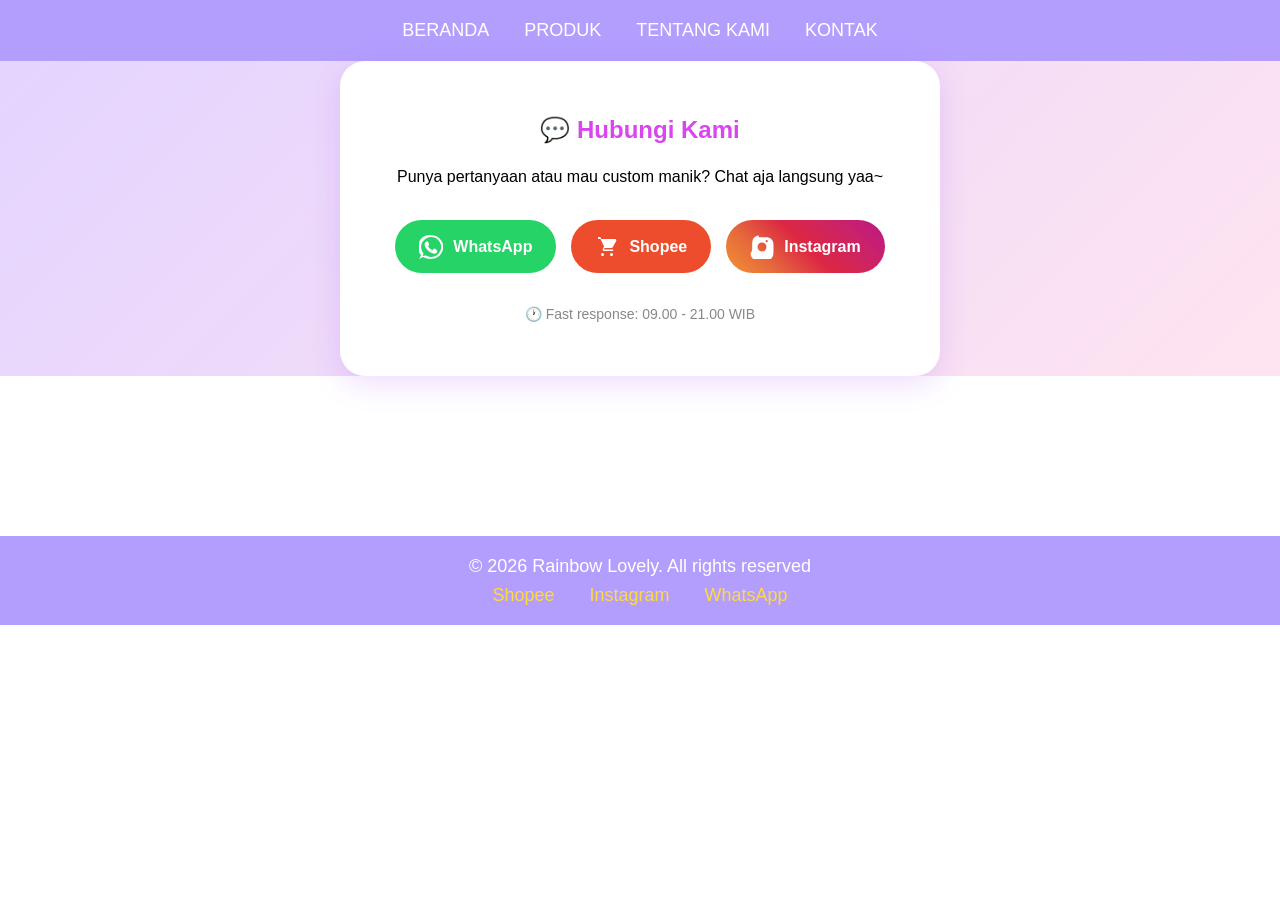
==== kontak.html @ 26fc8f1a "Add files via upload" ====
<!DOCTYPE html>
<html lang="id">
<head>
    <meta charset="UTF-8">
    <meta name="viewport" content="width=device-width, initial-scale=1.0">
    <title>RainbowLovelyStore</title> 
<link rel="icon" href="picture/logo.jpeg">

    <style>
  * { box-sizing: border-box; margin: 0; padding: 0; }
        body { font-family: Arial, sans-serif; line-height: 1.6; }

        /* Navigasi */
        header { background: #B39EFE; color: #fff; padding: 1rem 0; text-align: center; font-size: 18px }
        nav a { color: #fff; margin: 0 15px; text-decoration: none; }
	nav a:hover { color:  #FE6D8C; text-decoration: none; }
        
     .kontak {
  background: linear-gradient(135deg, #e4d4ff 0%, #ffe4f0 100%); /* ungu ke pink */
}

.kontak-box {
  max-width: 600px;
  margin: 0 auto;
  padding: 50px 30px;
  background: white;
  border-radius: 25px;
  box-shadow: 0 8px 30px rgba(168, 85, 247, 0.2);
  text-align: center;
}

.kontak h2 {
  color: #d946ef;
  margin-bottom: 15px;
}

.kontak-grid {
  display: flex;
  gap: 15px;
  justify-content: center;
  flex-wrap: wrap;
  margin: 30px 0;
}

.btn-kontak {
  display: inline-flex;
  align-items: center;
  gap: 10px;
  padding: 14px 24px;
  color: white;
  font-weight: bold;
  text-decoration: none;
  border-radius: 50px;
  transition: 0.3s;
}

.btn-kontak:hover {
  transform: translateY(-3px);
  box-shadow: 0 6px 15px rgba(0,0,0,0.2);
}

.wa { background: #25D366; }
.shopee { background: #ee4d2d; }
.ig { background: linear-gradient(45deg, #f09433, #e6683c, #dc2743, #cc2366, #bc1888); }

.jam-operasional {
  color: #888;
  font-size: 14px;
  margin-top: 20px;
}

        /* Footer */
        footer { background: #B39EFE; color: #fff; text-align: center; padding: 1rem 0; font-size: 18px; margin-top: 10rem; }
	footer a { color: #ffd93d; text-decoration: none; margin: 0 15px; transition: 0.3s; font-size: 18px }
	footer a:hover { color: BLACK; text-decoration: underline; }
    </style>
</head>

<body>

    <header>
        <nav>
            <a href="project.html">BERANDA</a>
            <a href="produk.html">PRODUK</a>
            <a href="tentangkami.html">TENTANG KAMI</a>
            <a href="kontak.html">KONTAK</a>
        </nav>
    </header>

    <section id="kontak" class="section kontak">
  <div class="kontak-box">
    <h2>💬 Hubungi Kami</h2>
    <p>Punya pertanyaan atau mau custom manik? Chat aja langsung yaa~</p>
    
    <div class="kontak-grid">
      <a href="https://wa.me/628xxxxxxxxxx" target="_blank" class="btn-kontak wa">
        <svg width="24" height="24" fill="white" viewBox="0 0 24 24">
          <path d="M20.52 3.48A11.8 11.8 0 0 0 12 .2 11.9 11.9 0 0 0 2.1 20.1L.2 24l3.9-1.9A11.9 11.9 0 0 0 12 23.8a11.8 11.8 0 0 0 8.52-20.32zM12 22a9.9 9.9 0 0 1-5.1-1.4l-.4-.2-2.7.7.7-2.6-.3-.4A10 10 0 1 1 12 22zm5.4-7.5c-.3-.1-1.7-.8-2-.9s-.5-.2-.7.2-.8 1-1 1.2-.3.2-.6 0-1.2-.4-2.3-1.4a9 9 0 0 1-1.6-2c-.2-.3 0-.4.1-.6s.3-.4.5-.6c.2-.2.2-.3.3-.5s0-.4 0-.6-.7-1.8-1-2.4-.6-.5-.8-.5h-.7c-.2 0-.6.1-.9.5s-1.1 1.1-1.1 2.7 1.1 3.1 1.3 3.3 2.2 3.5 5.4 4.9c.7.3 1.3.5 1.8.7.7.2 1.4.2 1.9.1.6-.1 1.7-.7 2-1.4s.3-1.3.2-1.4-.3-.2-.6-.3z"/>
        </svg>
        WhatsApp
      </a>
      
      <a href="https://shopee.co.id/rainbowlovelystore" target="_blank" class="btn-kontak shopee">
        <svg width="24" height="24" fill="white" viewBox="0 0 24 24">
          <path d="M7.5 21a1.5 1.5 0 1 0 0-3 1.5 1.5 0 0 0 0 3zm9 0a1.5 1.5 0 1 0 0-3 1.5 1.5 0 0 0 0 3zM3 4h2.5l3.6 7.6-1.4 2.5c-.2.4-.2.8 0 1.2.2.4.6.7 1 .7h9.5v-1.5H8.8l.8-1.5h6.7c.6 0 1.1-.3 1.4-.8l3.5-6.3c.2-.4.2-.8 0-1.2-.2-.4-.6-.7-1-.7H6.2l-.9-2H3V4z"/>
        </svg>
        Shopee
      </a>
      
      <a href="https://instagram.com/rainbowlovely" target="_blank" class="btn-kontak ig">
        <svg width="24" height="24" fill="white" viewBox="0 0 24 24">`
          <path d="M12 2.2c3.2 0 3.6 0 4.9.1 1.2.1 2 .3 2.7.6.7.3 1.3.7 1.9 1.3.6.6 1 1.2 1.3 1.9.3.7.5 1.5.6 2.7.1 1.3.1 1.7.1 4.9s0 3.6-.1 4.9c-.1 1.2-.3 2-.6 2.7-.3.7-.7 1.3-1.3 1.9-.6.6-1.2 1-1.9 1.3-.7.3-1.5.5-2.7.6-1.3.1-1.7.1-4.9.1s-3.6 0-4.9-.1c-1.2-.1-2-.3-2.7-.6a5.3 5.3 0 0 1-1.9-1.3 5.3 5.3 0 0 1-1.3-1.9c-.3-.7-.5-1.5-.6-2.7C2.2 15.6 2.2 15.2 2.2 12s0-3.6.1-4.9c.1-1.2.3-2 .6-2.7.3-.7.7-1.3 1.3-1.9.6-.6 1.2-1 1.9-1.3.7-.3 1.5-.5 2.7-.6C8.4 2.2 8.8 2.2 12 2.2zm0 5.3a4.5 4.5 0 1 0 0 9 4.5 4.5 0 0 0 0-9zm5.8-1.3a1.1 1.1 0 1 0-2.2 0 1.1 1.1 0 0 0 2.2 0z"/>
        </svg>
        Instagram
      </a>
    </div>
    
    <p class="jam-operasional">🕐 Fast response: 09.00 - 21.00 WIB</p>
  </div>
</section>

    <footer>
        <p>&copy; 2026 Rainbow Lovely. All rights reserved</p>
<div class="medsos">
	<a href="link-shopee"> Shopee </a>
	<a href="link-ig"> Instagram </a>
	<a href="link-wa"> WhatsApp </a>
</div>
    </footer>

</body>
</html>
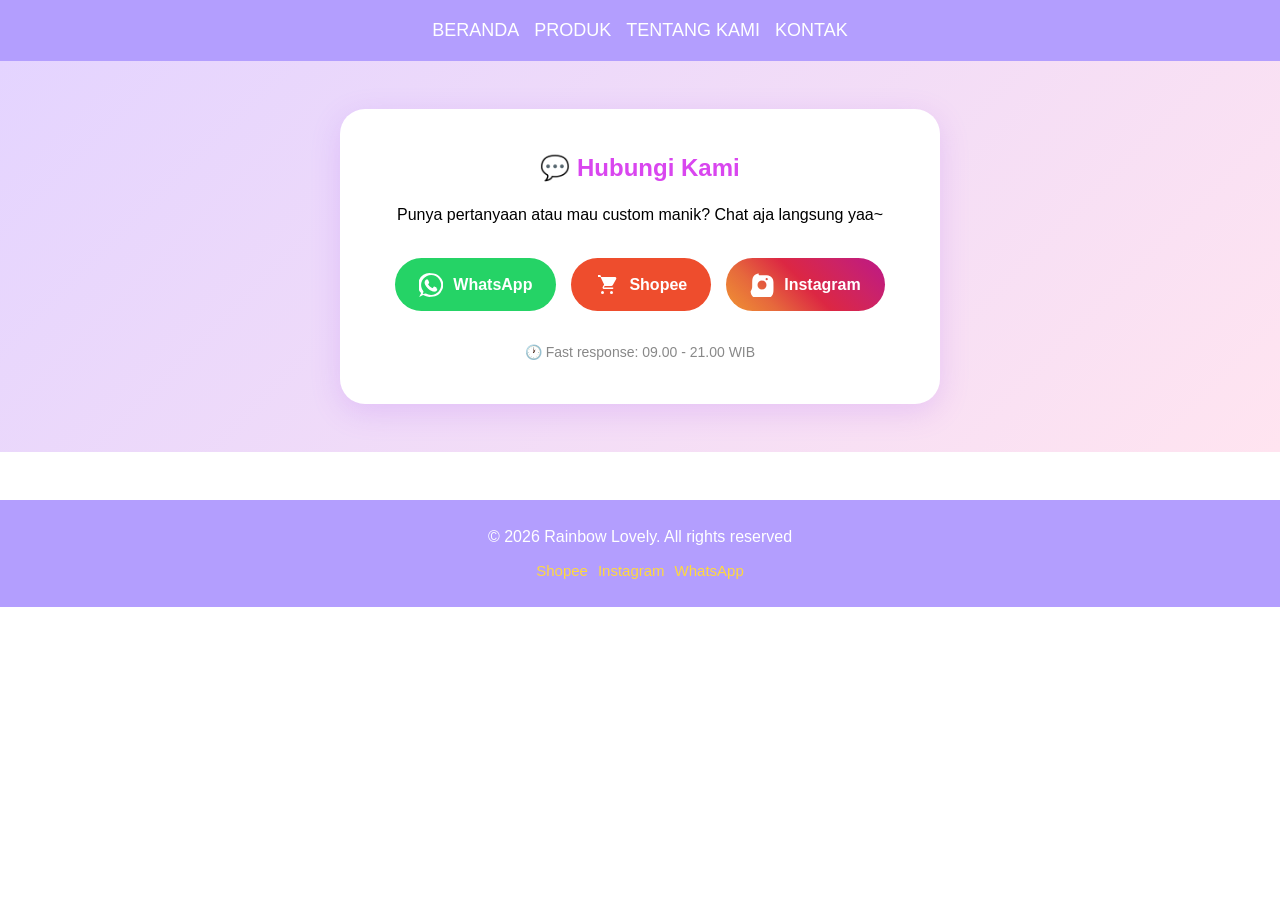
==== commit efbca178: "Add files via upload" ====
--- a/kontak.html
+++ b/kontak.html
@@ -5,82 +5,15 @@
     <meta name="viewport" content="width=device-width, initial-scale=1.0">
     <title>RainbowLovelyStore</title> 
 <link rel="icon" href="picture/logo.jpeg">
-
-    <style>
-  * { box-sizing: border-box; margin: 0; padding: 0; }
-        body { font-family: Arial, sans-serif; line-height: 1.6; }
-
-        /* Navigasi */
-        header { background: #B39EFE; color: #fff; padding: 1rem 0; text-align: center; font-size: 18px }
-        nav a { color: #fff; margin: 0 15px; text-decoration: none; }
-	nav a:hover { color:  #FE6D8C; text-decoration: none; }
-        
-     .kontak {
-  background: linear-gradient(135deg, #e4d4ff 0%, #ffe4f0 100%); /* ungu ke pink */
-}
-
-.kontak-box {
-  max-width: 600px;
-  margin: 0 auto;
-  padding: 50px 30px;
-  background: white;
-  border-radius: 25px;
-  box-shadow: 0 8px 30px rgba(168, 85, 247, 0.2);
-  text-align: center;
-}
-
-.kontak h2 {
-  color: #d946ef;
-  margin-bottom: 15px;
-}
-
-.kontak-grid {
-  display: flex;
-  gap: 15px;
-  justify-content: center;
-  flex-wrap: wrap;
-  margin: 30px 0;
-}
-
-.btn-kontak {
-  display: inline-flex;
-  align-items: center;
-  gap: 10px;
-  padding: 14px 24px;
-  color: white;
-  font-weight: bold;
-  text-decoration: none;
-  border-radius: 50px;
-  transition: 0.3s;
-}
-
-.btn-kontak:hover {
-  transform: translateY(-3px);
-  box-shadow: 0 6px 15px rgba(0,0,0,0.2);
-}
-
-.wa { background: #25D366; }
-.shopee { background: #ee4d2d; }
-.ig { background: linear-gradient(45deg, #f09433, #e6683c, #dc2743, #cc2366, #bc1888); }
-
-.jam-operasional {
-  color: #888;
-  font-size: 14px;
-  margin-top: 20px;
-}
-
-        /* Footer */
-        footer { background: #B39EFE; color: #fff; text-align: center; padding: 1rem 0; font-size: 18px; margin-top: 10rem; }
-	footer a { color: #ffd93d; text-decoration: none; margin: 0 15px; transition: 0.3s; font-size: 18px }
-	footer a:hover { color: BLACK; text-decoration: underline; }
-    </style>
+<link rel="stylesheet" href="style.css">
+    
 </head>
 
 <body>
 
     <header>
         <nav>
-            <a href="project.html">BERANDA</a>
+            <a href="index.html">BERANDA</a>
             <a href="produk.html">PRODUK</a>
             <a href="tentangkami.html">TENTANG KAMI</a>
             <a href="kontak.html">KONTAK</a>
--- a/style.css
+++ b/style.css
@@ -0,0 +1,340 @@
+/* =========================================================
+   RESET & BASE
+   ========================================================= */
+* { box-sizing: border-box; margin: 0; padding: 0; }
+
+body {
+  font-family: Arial, sans-serif;
+  line-height: 1.6;
+}
+
+img { max-width: 100%; display: block; }
+
+/* =========================================================
+   HEADER / NAVIGASI
+   ========================================================= */
+header {
+  background: #B39EFE;
+  color: #fff;
+  padding: 1rem 0.5rem;
+  text-align: center;
+  font-size: 18px;
+}
+
+nav {
+  display: flex;
+  justify-content: center;
+  flex-wrap: wrap;
+  gap: 8px 15px;
+}
+
+nav a {
+  color: #fff;
+  text-decoration: none;
+}
+
+nav a:hover { color: #FE6D8C; }
+
+/* =========================================================
+   TYPING EFFECT (hero)
+   ========================================================= */
+#typing {
+  color: #d946ef;
+  font-weight: bold;
+}
+
+.cursor {
+  display: inline-block;
+  animation: blink 0.7s infinite;
+  color: #d946ef;
+}
+
+@keyframes blink {
+  0%, 100% { opacity: 1; }
+  50% { opacity: 0; }
+}
+
+/* =========================================================
+   BANNER UTAMA (hero)
+   ========================================================= */
+.h1 {
+  background: #f4f4f4;
+  padding: 3rem 1.25rem;
+  text-align: center;
+}
+
+.h1 h1 {
+  font-size: 1.6rem;
+  line-height: 1.4;
+}
+
+.h1 p {
+  margin-top: 0.5rem;
+  font-size: 0.95rem;
+  color: #555;
+}
+
+.btn {
+  display: inline-block;
+  background: #FE6D8C;
+  color: #fff;
+  padding: 10px 20px;
+  text-decoration: none;
+  margin-top: 1rem;
+  border-radius: 5px;
+  transition: 0.3s;
+}
+.btn:hover {
+  transform: translateY(-3px);
+  box-shadow: 0 6px 16px rgba(238, 77, 45, 0.6);
+}
+
+.btn-shopee {
+  display: inline-block;
+  padding: 12px 20px;
+  background: #fe6d8c;
+  color: white;
+  font-weight: bold;
+  font-size: 15px;
+  text-decoration: none;
+  border-radius: 50px;
+  box-shadow: 0 4px 12px rgba(238, 77, 45, 0.4);
+  transition: 0.3s;
+}
+.btn-shopee:hover {
+  transform: translateY(-3px);
+  box-shadow: 0 6px 16px rgba(238, 77, 45, 0.6);
+}
+
+/* =========================================================
+   PRODUK
+   ========================================================= */
+.products {
+  padding: 2rem 1rem;
+}
+
+.products h2 {
+  color: #d946ef;
+  text-align: center;
+  margin-bottom: 2rem;
+}
+
+/* Di layar kecil/menengah, kolom menyesuaikan otomatis */
+.grid {
+  display: grid;
+  grid-template-columns: repeat(auto-fit, minmax(150px, 1fr));
+  gap: 20px;
+  max-width: 1100px;
+  margin: 0 auto 2rem;
+}
+
+/* Grid preview (index.html) - kolom mengikuti jumlah kartu, selalu di tengah */
+@media (min-width: 900px) {
+  .grid:not(.grid-full) {
+    grid-template-columns: repeat(auto-fit, minmax(220px, 220px));
+    justify-content: center;
+  }
+}
+
+/* Di layar desktop, grid produk lengkap (produk.html) dikunci 5 kolom */
+@media (min-width: 900px) {
+  .grid-full {
+    grid-template-columns: repeat(5, 1fr);
+  }
+}
+
+.card {
+  border: 1px solid #ddd;
+  padding: 1rem;
+  text-align: center;
+  background: #fff;
+  border-radius: 8px;
+}
+
+.card img {
+  width: 100%;
+  height: 200px;
+  object-fit: contain;
+  background: #f7f7f7;
+  margin-bottom: 1rem;
+  border-radius: 4px;
+}
+
+.price {
+  font-weight: bold;
+  color: #e91e63;
+  margin: 0.5rem 0;
+}
+
+/* =========================================================
+   TENTANG KAMI
+   ========================================================= */
+.tentang {
+  background: linear-gradient(135deg, #ffe4f0 0%, #e4d4ff 100%);
+  padding: 3rem 1rem;
+}
+
+.tentang-box {
+  max-width: 700px;
+  margin: 0 auto;
+  padding: 40px 24px;
+  background: white;
+  border-radius: 25px;
+  box-shadow: 0 8px 30px rgba(255, 107, 157, 0.2);
+}
+
+.tentang h2 {
+  color: #d946ef;
+  margin-bottom: 20px;
+}
+
+.tentang p {
+  color: #555;
+  line-height: 1.8;
+  font-size: 16px;
+}
+
+.keunggulan {
+  display: flex;
+  justify-content: space-around;
+  margin: 40px 0;
+  gap: 20px;
+  flex-wrap: wrap;
+}
+
+.keunggulan div {
+  background: #fff0f7;
+  padding: 20px;
+  border-radius: 15px;
+  flex: 1;
+  min-width: 150px;
+}
+
+.foto-proses {
+  width: 100%;
+  max-width: 400px;
+  border-radius: 20px;
+  margin-top: 20px;
+  box-shadow: 0 5px 15px rgba(0,0,0,0.1);
+}
+
+/* =========================================================
+   KONTAK
+   ========================================================= */
+.kontak {
+  background: linear-gradient(135deg, #e4d4ff 0%, #ffe4f0 100%);
+  padding: 3rem 1rem;
+}
+
+.kontak-box {
+  max-width: 600px;
+  margin: 0 auto;
+  padding: 40px 24px;
+  background: white;
+  border-radius: 25px;
+  box-shadow: 0 8px 30px rgba(168, 85, 247, 0.2);
+  text-align: center;
+}
+
+.kontak h2 {
+  color: #d946ef;
+  margin-bottom: 15px;
+}
+
+.kontak-grid {
+  display: flex;
+  gap: 15px;
+  justify-content: center;
+  flex-wrap: wrap;
+  margin: 30px 0;
+}
+
+.btn-kontak {
+  display: inline-flex;
+  align-items: center;
+  gap: 10px;
+  padding: 14px 24px;
+  color: white;
+  font-weight: bold;
+  text-decoration: none;
+  border-radius: 50px;
+  transition: 0.3s;
+}
+.btn-kontak:hover {
+  transform: translateY(-3px);
+  box-shadow: 0 6px 15px rgba(0,0,0,0.2);
+}
+
+.wa { background: #25D366; }
+.shopee { background: #ee4d2d; }
+.ig { background: linear-gradient(45deg, #f09433, #e6683c, #dc2743, #cc2366, #bc1888); }
+
+.jam-operasional {
+  color: #888;
+  font-size: 14px;
+  margin-top: 20px;
+}
+
+/* =========================================================
+   FOOTER
+   ========================================================= */
+footer {
+  background: #B39EFE;
+  color: #fff;
+  text-align: center;
+  padding: 1.5rem 1rem;
+  font-size: 16px;
+  margin-top: 3rem;
+}
+
+footer .medsos {
+  margin-top: 10px;
+  display: flex;
+  justify-content: center;
+  flex-wrap: wrap;
+  gap: 10px;
+}
+
+footer a {
+  color: #ffd93d;
+  text-decoration: none;
+  transition: 0.3s;
+  font-size: 15px;
+}
+footer a:hover {
+  color: #000;
+  text-decoration: underline;
+}
+
+/* =========================================================
+   RESPONSIVE — TABLET & KE BAWAH
+   ========================================================= */
+@media (max-width: 768px) {
+  header { font-size: 15px; padding: 0.8rem 0.5rem; }
+  nav a { font-size: 14px; }
+
+  .h1 { padding: 2.5rem 1rem; }
+  .h1 h1 { font-size: 1.4rem; }
+
+  .kontak-grid { flex-direction: column; align-items: center; }
+  .btn-kontak { width: 100%; max-width: 280px; justify-content: center; }
+
+  .keunggulan { flex-direction: column; }
+}
+
+/* =========================================================
+   RESPONSIVE — HP KECIL
+   ========================================================= */
+@media (max-width: 400px) {
+  nav { gap: 6px 10px; }
+  nav a { font-size: 12.5px; }
+
+  .h1 h1 { font-size: 1.2rem; }
+  .h1 p { font-size: 0.85rem; }
+
+  .grid { grid-template-columns: repeat(auto-fit, minmax(130px, 1fr)); gap: 12px; }
+  .card { padding: 0.75rem; }
+  .card img { height: 150px; background: #f7f7f7; }
+
+  .tentang-box, .kontak-box { padding: 30px 16px; }
+}
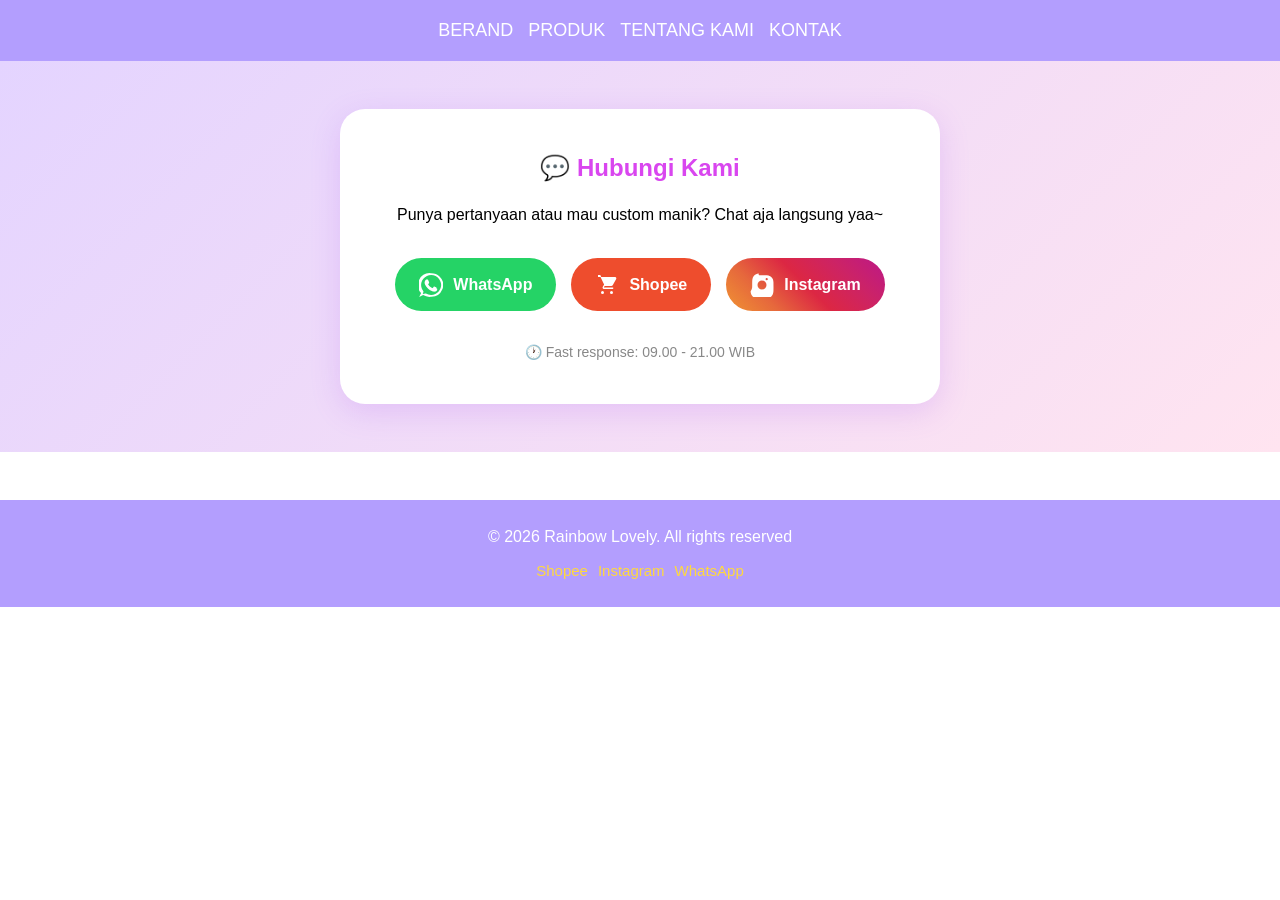
==== commit ff624da3: "Update kontak.html" ====
--- a/kontak.html
+++ b/kontak.html
@@ -13,7 +13,7 @@
 
     <header>
         <nav>
-            <a href="index.html">BERANDA</a>
+            <a href="index.html">BERAND</a>
             <a href="produk.html">PRODUK</a>
             <a href="tentangkami.html">TENTANG KAMI</a>
             <a href="kontak.html">KONTAK</a>
@@ -26,7 +26,7 @@
     <p>Punya pertanyaan atau mau custom manik? Chat aja langsung yaa~</p>
     
     <div class="kontak-grid">
-      <a href="https://wa.me/628xxxxxxxxxx" target="_blank" class="btn-kontak wa">
+      <a href="https://wa.me/0882001962797" target="_blank" class="btn-kontak wa">
         <svg width="24" height="24" fill="white" viewBox="0 0 24 24">
           <path d="M20.52 3.48A11.8 11.8 0 0 0 12 .2 11.9 11.9 0 0 0 2.1 20.1L.2 24l3.9-1.9A11.9 11.9 0 0 0 12 23.8a11.8 11.8 0 0 0 8.52-20.32zM12 22a9.9 9.9 0 0 1-5.1-1.4l-.4-.2-2.7.7.7-2.6-.3-.4A10 10 0 1 1 12 22zm5.4-7.5c-.3-.1-1.7-.8-2-.9s-.5-.2-.7.2-.8 1-1 1.2-.3.2-.6 0-1.2-.4-2.3-1.4a9 9 0 0 1-1.6-2c-.2-.3 0-.4.1-.6s.3-.4.5-.6c.2-.2.2-.3.3-.5s0-.4 0-.6-.7-1.8-1-2.4-.6-.5-.8-.5h-.7c-.2 0-.6.1-.9.5s-1.1 1.1-1.1 2.7 1.1 3.1 1.3 3.3 2.2 3.5 5.4 4.9c.7.3 1.3.5 1.8.7.7.2 1.4.2 1.9.1.6-.1 1.7-.7 2-1.4s.3-1.3.2-1.4-.3-.2-.6-.3z"/>
         </svg>
@@ -40,7 +40,7 @@
         Shopee
       </a>
       
-      <a href="https://instagram.com/rainbowlovely" target="_blank" class="btn-kontak ig">
+      <a href="https://www.instagram.com/rainbowlovelystore?igsh=OWJhNnRvbzJlYmhk" target="_blank" class="btn-kontak ig">
         <svg width="24" height="24" fill="white" viewBox="0 0 24 24">`
           <path d="M12 2.2c3.2 0 3.6 0 4.9.1 1.2.1 2 .3 2.7.6.7.3 1.3.7 1.9 1.3.6.6 1 1.2 1.3 1.9.3.7.5 1.5.6 2.7.1 1.3.1 1.7.1 4.9s0 3.6-.1 4.9c-.1 1.2-.3 2-.6 2.7-.3.7-.7 1.3-1.3 1.9-.6.6-1.2 1-1.9 1.3-.7.3-1.5.5-2.7.6-1.3.1-1.7.1-4.9.1s-3.6 0-4.9-.1c-1.2-.1-2-.3-2.7-.6a5.3 5.3 0 0 1-1.9-1.3 5.3 5.3 0 0 1-1.3-1.9c-.3-.7-.5-1.5-.6-2.7C2.2 15.6 2.2 15.2 2.2 12s0-3.6.1-4.9c.1-1.2.3-2 .6-2.7.3-.7.7-1.3 1.3-1.9.6-.6 1.2-1 1.9-1.3.7-.3 1.5-.5 2.7-.6C8.4 2.2 8.8 2.2 12 2.2zm0 5.3a4.5 4.5 0 1 0 0 9 4.5 4.5 0 0 0 0-9zm5.8-1.3a1.1 1.1 0 1 0-2.2 0 1.1 1.1 0 0 0 2.2 0z"/>
         </svg>
--- a/style.css
+++ b/style.css
@@ -1,6 +1,3 @@
-/* =========================================================
-   RESET & BASE
-   ========================================================= */
 * { box-sizing: border-box; margin: 0; padding: 0; }
 
 body {
@@ -10,9 +7,6 @@
 
 img { max-width: 100%; display: block; }
 
-/* =========================================================
-   HEADER / NAVIGASI
-   ========================================================= */
 header {
   background: #B39EFE;
   color: #fff;
@@ -35,9 +29,6 @@
 
 nav a:hover { color: #FE6D8C; }
 
-/* =========================================================
-   TYPING EFFECT (hero)
-   ========================================================= */
 #typing {
   color: #d946ef;
   font-weight: bold;
@@ -54,11 +45,8 @@
   50% { opacity: 0; }
 }
 
-/* =========================================================
-   BANNER UTAMA (hero)
-   ========================================================= */
 .h1 {
-  background: #f4f4f4;
+  background: linear-gradient(to bottom, #fff0f5, #ffffff);
   padding: 3rem 1.25rem;
   text-align: center;
 }
@@ -106,9 +94,6 @@
   box-shadow: 0 6px 16px rgba(238, 77, 45, 0.6);
 }
 
-/* =========================================================
-   PRODUK
-   ========================================================= */
 .products {
   padding: 2rem 1rem;
 }
@@ -119,7 +104,6 @@
   margin-bottom: 2rem;
 }
 
-/* Di layar kecil/menengah, kolom menyesuaikan otomatis */
 .grid {
   display: grid;
   grid-template-columns: repeat(auto-fit, minmax(150px, 1fr));
@@ -128,7 +112,6 @@
   margin: 0 auto 2rem;
 }
 
-/* Grid preview (index.html) - kolom mengikuti jumlah kartu, selalu di tengah */
 @media (min-width: 900px) {
   .grid:not(.grid-full) {
     grid-template-columns: repeat(auto-fit, minmax(220px, 220px));
@@ -136,7 +119,6 @@
   }
 }
 
-/* Di layar desktop, grid produk lengkap (produk.html) dikunci 5 kolom */
 @media (min-width: 900px) {
   .grid-full {
     grid-template-columns: repeat(5, 1fr);
@@ -148,7 +130,8 @@
   padding: 1rem;
   text-align: center;
   background: #fff;
-  border-radius: 8px;
+  border-radius: 20px;
+  box-shadow: 0 4px 15px rgba(255, 182, 193, 0.3);
 }
 
 .card img {
@@ -166,9 +149,6 @@
   margin: 0.5rem 0;
 }
 
-/* =========================================================
-   TENTANG KAMI
-   ========================================================= */
 .tentang {
   background: linear-gradient(135deg, #ffe4f0 0%, #e4d4ff 100%);
   padding: 3rem 1rem;
@@ -218,9 +198,6 @@
   box-shadow: 0 5px 15px rgba(0,0,0,0.1);
 }
 
-/* =========================================================
-   KONTAK
-   ========================================================= */
 .kontak {
   background: linear-gradient(135deg, #e4d4ff 0%, #ffe4f0 100%);
   padding: 3rem 1rem;
@@ -275,9 +252,6 @@
   margin-top: 20px;
 }
 
-/* =========================================================
-   FOOTER
-   ========================================================= */
 footer {
   background: #B39EFE;
   color: #fff;
@@ -306,9 +280,6 @@
   text-decoration: underline;
 }
 
-/* =========================================================
-   RESPONSIVE — TABLET & KE BAWAH
-   ========================================================= */
 @media (max-width: 768px) {
   header { font-size: 15px; padding: 0.8rem 0.5rem; }
   nav a { font-size: 14px; }
@@ -322,9 +293,6 @@
   .keunggulan { flex-direction: column; }
 }
 
-/* =========================================================
-   RESPONSIVE — HP KECIL
-   ========================================================= */
 @media (max-width: 400px) {
   nav { gap: 6px 10px; }
   nav a { font-size: 12.5px; }
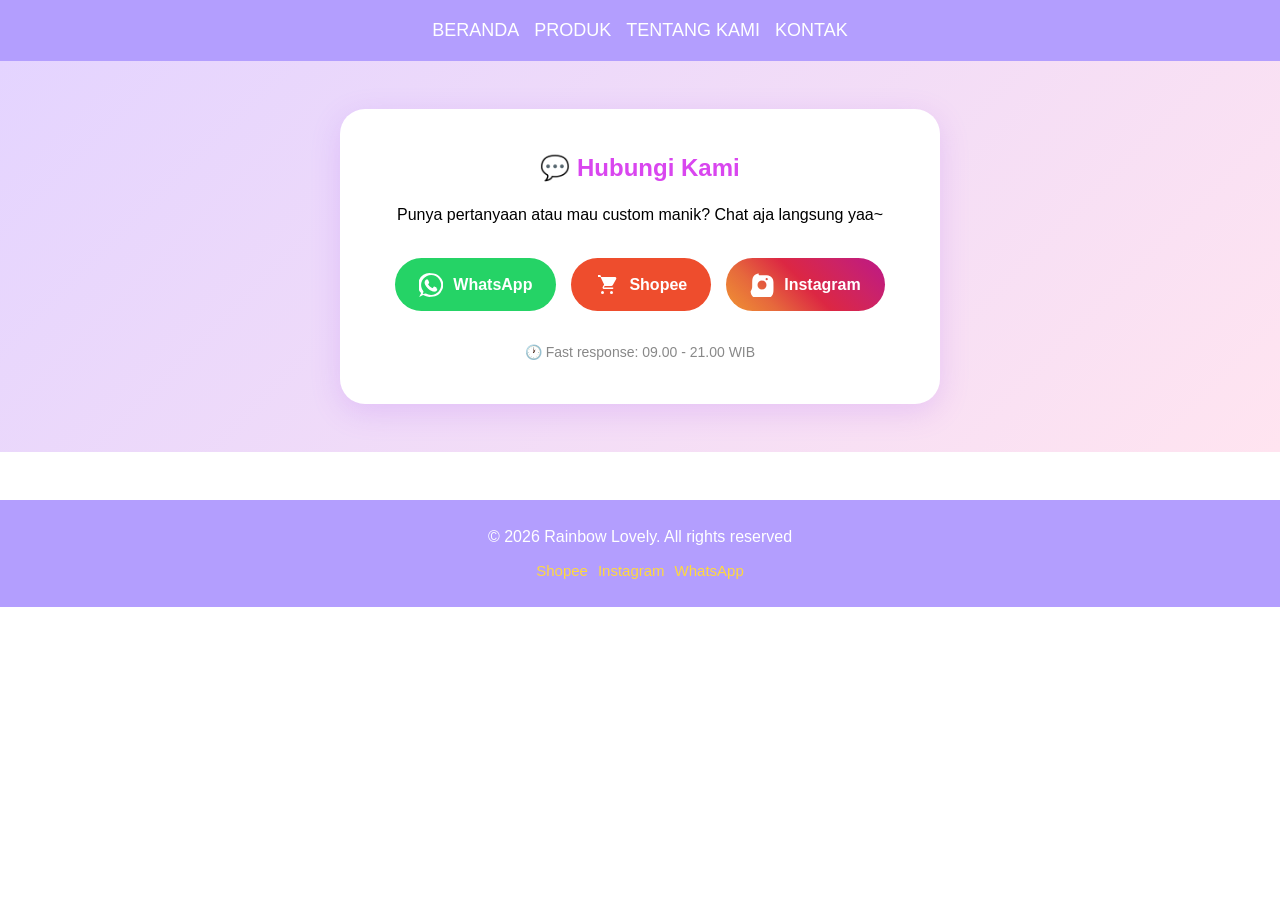
==== commit 687e3c8b: "Fix HTML encoding in kontak.html" ====
--- a/kontak.html
+++ b/kontak.html
@@ -13,7 +13,7 @@
 
     <header>
         <nav>
-            <a href="index.html">BERAND</a>
+            <a href="index.html">BERANDA</a>
             <a href="produk.html">PRODUK</a>
             <a href="tentangkami.html">TENTANG KAMI</a>
             <a href="kontak.html">KONTAK</a>
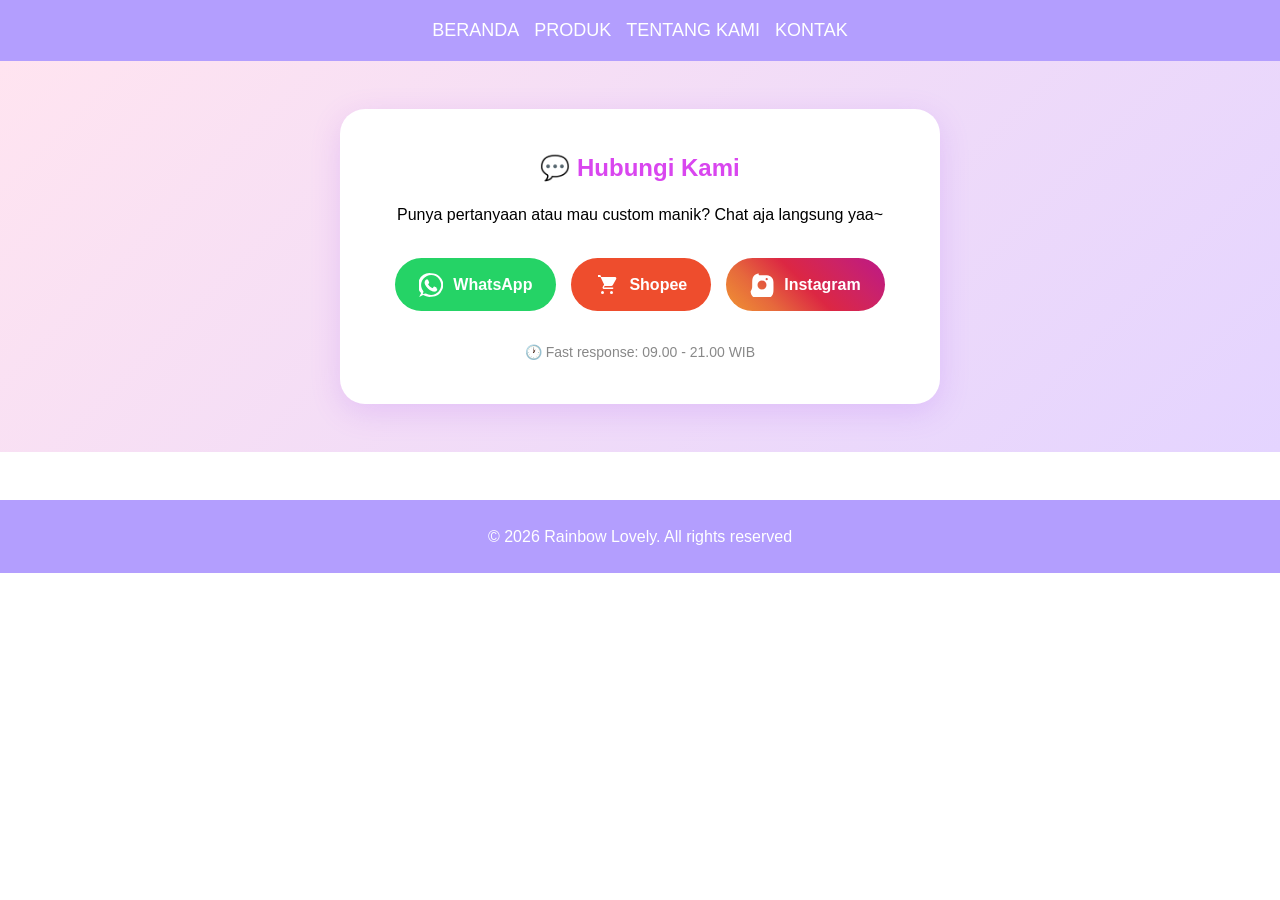
==== commit 016ee371: "Update kontak.html" ====
--- a/kontak.html
+++ b/kontak.html
@@ -40,7 +40,7 @@
         Shopee
       </a>
       
-      <a href="https://www.instagram.com/rainbowlovelystore?igsh=OWJhNnRvbzJlYmhk" target="_blank" class="btn-kontak ig">
+      <a href="https://https://www.instagram.com/rainbow.store05?igsh=OWJhNnRvbzJlYmhk" target="_blank" class="btn-kontak ig">
         <svg width="24" height="24" fill="white" viewBox="0 0 24 24">`
           <path d="M12 2.2c3.2 0 3.6 0 4.9.1 1.2.1 2 .3 2.7.6.7.3 1.3.7 1.9 1.3.6.6 1 1.2 1.3 1.9.3.7.5 1.5.6 2.7.1 1.3.1 1.7.1 4.9s0 3.6-.1 4.9c-.1 1.2-.3 2-.6 2.7-.3.7-.7 1.3-1.3 1.9-.6.6-1.2 1-1.9 1.3-.7.3-1.5.5-2.7.6-1.3.1-1.7.1-4.9.1s-3.6 0-4.9-.1c-1.2-.1-2-.3-2.7-.6a5.3 5.3 0 0 1-1.9-1.3 5.3 5.3 0 0 1-1.3-1.9c-.3-.7-.5-1.5-.6-2.7C2.2 15.6 2.2 15.2 2.2 12s0-3.6.1-4.9c.1-1.2.3-2 .6-2.7.3-.7.7-1.3 1.3-1.9.6-.6 1.2-1 1.9-1.3.7-.3 1.5-.5 2.7-.6C8.4 2.2 8.8 2.2 12 2.2zm0 5.3a4.5 4.5 0 1 0 0 9 4.5 4.5 0 0 0 0-9zm5.8-1.3a1.1 1.1 0 1 0-2.2 0 1.1 1.1 0 0 0 2.2 0z"/>
         </svg>
@@ -54,11 +54,7 @@
 
     <footer>
         <p>&copy; 2026 Rainbow Lovely. All rights reserved</p>
-<div class="medsos">
-	<a href="link-shopee"> Shopee </a>
-	<a href="link-ig"> Instagram </a>
-	<a href="link-wa"> WhatsApp </a>
-</div>
+
     </footer>
 
 </body>
--- a/style.css
+++ b/style.css
@@ -45,15 +45,23 @@
   50% { opacity: 0; }
 }
 
+.beranda {
+  background: linear-gradient(135deg, #ffe4f0 0%, #e4d4ff 100%);
+  padding: 12px 20px;
+}
+
 .h1 {
-  background: linear-gradient(to bottom, #fff0f5, #ffffff);
   padding: 3rem 1.25rem;
   text-align: center;
 }
 
-.h1 h1 {
-  font-size: 1.6rem;
-  line-height: 1.4;
+.h2 {
+  padding: 3rem 1.25rem 0;
+  margin-top: 0.5rem;
+  font-size: 1.25rem;
+  line-height: 1.5;
+  text-align: center;
+  margin-bottom: 1.5rem;
 }
 
 .h1 p {
@@ -94,19 +102,121 @@
   box-shadow: 0 6px 16px rgba(238, 77, 45, 0.6);
 }
 
+.btn-tiktok {
+  display: inline-block;
+  padding: 12px 20px;
+  background: #fe6d8c;
+  color: white;
+  font-weight: bold;
+  font-size: 15px;
+  text-decoration: none;
+  border-radius: 50px;
+  box-shadow: 0 4px 12px rgba(238, 77, 45, 0.4);
+  transition: 0.3s;
+}
+.btn-tiktok:hover {
+  transform: translateY(-3px);
+  box-shadow: 0 6px 16px rgba(238, 77, 45, 0.6);
+}
+
 .products {
-  padding: 2rem 1rem;
-}
-
-.products h2 {
-  color: #d946ef;
-  text-align: center;
-  margin-bottom: 2rem;
+  background: linear-gradient(135deg, #ffe4f0 0%, #e4d4ff 100%);
+  padding: 3rem 1rem;
+}
+
+.products > h2 {
+  text-align: center;
+  color: #d946ef;
+  margin-bottom: 1.5rem;
+}
+
+.banner-produk {
+  display: block;
+  position: relative;
+  max-width: 1100px;
+  margin: 0 auto;
+  border-radius: 20px;
+  overflow: hidden;
+  box-shadow: 0 4px 15px rgba(255, 182, 193, 0.3);
+  transition: 0.3s;
+}
+.banner-produk:hover {
+  transform: translateY(-3px);
+  box-shadow: 0 8px 24px rgba(255, 182, 193, 0.5);
+}
+
+.banner-produk img {
+  width: 100%;
+  height: 320px;
+  object-fit: cover;
+  background: #f7f7f7;
+}
+
+.banner-produk-overlay {
+  position: absolute;
+  left: 0;
+  right: 0;
+  bottom: 0;
+  padding: 1.5rem 1rem 1.25rem;
+  background: linear-gradient(to top, rgba(0,0,0,0.55), rgba(0,0,0,0));
+  color: #fff;
+  font-weight: bold;
+  font-size: 1.1rem;
+  text-align: center;
+}
+
+@media (max-width: 600px) {
+  .banner-produk img { height: 200px; }
+  .banner-produk-overlay { font-size: 0.95rem; }
+}
+
+.products-header {
+  text-align: center;
+  margin-bottom: 1.5rem;
+}
+
+.products-header h2 {
+  color: #d946ef;
+  margin-bottom: 0.5rem;
+}
+
+.tab-buttons {
+  display: flex;
+  justify-content: center;
+  flex-wrap: wrap;
+  gap: 12px;
+  margin: 1rem 0 0.75rem;
+}
+
+.tab-btn {
+  display: inline-block;
+  padding: 10px 26px;
+  border-radius: 50px;
+  border: 2px solid #fe6d8c;
+  color: #fe6d8c;
+  background: transparent;
+  font-weight: bold;
+  font-size: 14px;
+  text-decoration: none;
+  transition: 0.3s;
+}
+
+.tab-btn.active,
+.tab-btn:hover {
+  background: #fe6d8c;
+  color: #fff;
+}
+
+.note {
+  color: #888;
+  font-size: 13px;
+  margin-top: 4px;
 }
 
 .grid {
   display: grid;
-  grid-template-columns: repeat(auto-fit, minmax(150px, 1fr));
+  grid-template-columns: repeat(auto-fill, minmax(150px, 220px));
+  justify-content: center;
   gap: 20px;
   max-width: 1100px;
   margin: 0 auto 2rem;
@@ -114,7 +224,7 @@
 
 @media (min-width: 900px) {
   .grid:not(.grid-full) {
-    grid-template-columns: repeat(auto-fit, minmax(220px, 220px));
+    grid-template-columns: repeat(auto-fill, minmax(220px, 220px));
     justify-content: center;
   }
 }
@@ -199,7 +309,7 @@
 }
 
 .kontak {
-  background: linear-gradient(135deg, #e4d4ff 0%, #ffe4f0 100%);
+  background: linear-gradient(135deg, #ffe4f0 0%, #e4d4ff 100%);
   padding: 3rem 1rem;
 }
 
@@ -300,7 +410,7 @@
   .h1 h1 { font-size: 1.2rem; }
   .h1 p { font-size: 0.85rem; }
 
-  .grid { grid-template-columns: repeat(auto-fit, minmax(130px, 1fr)); gap: 12px; }
+  .grid { grid-template-columns: repeat(auto-fill, minmax(130px, 160px)); justify-content: center; gap: 12px; }
   .card { padding: 0.75rem; }
   .card img { height: 150px; background: #f7f7f7; }
 
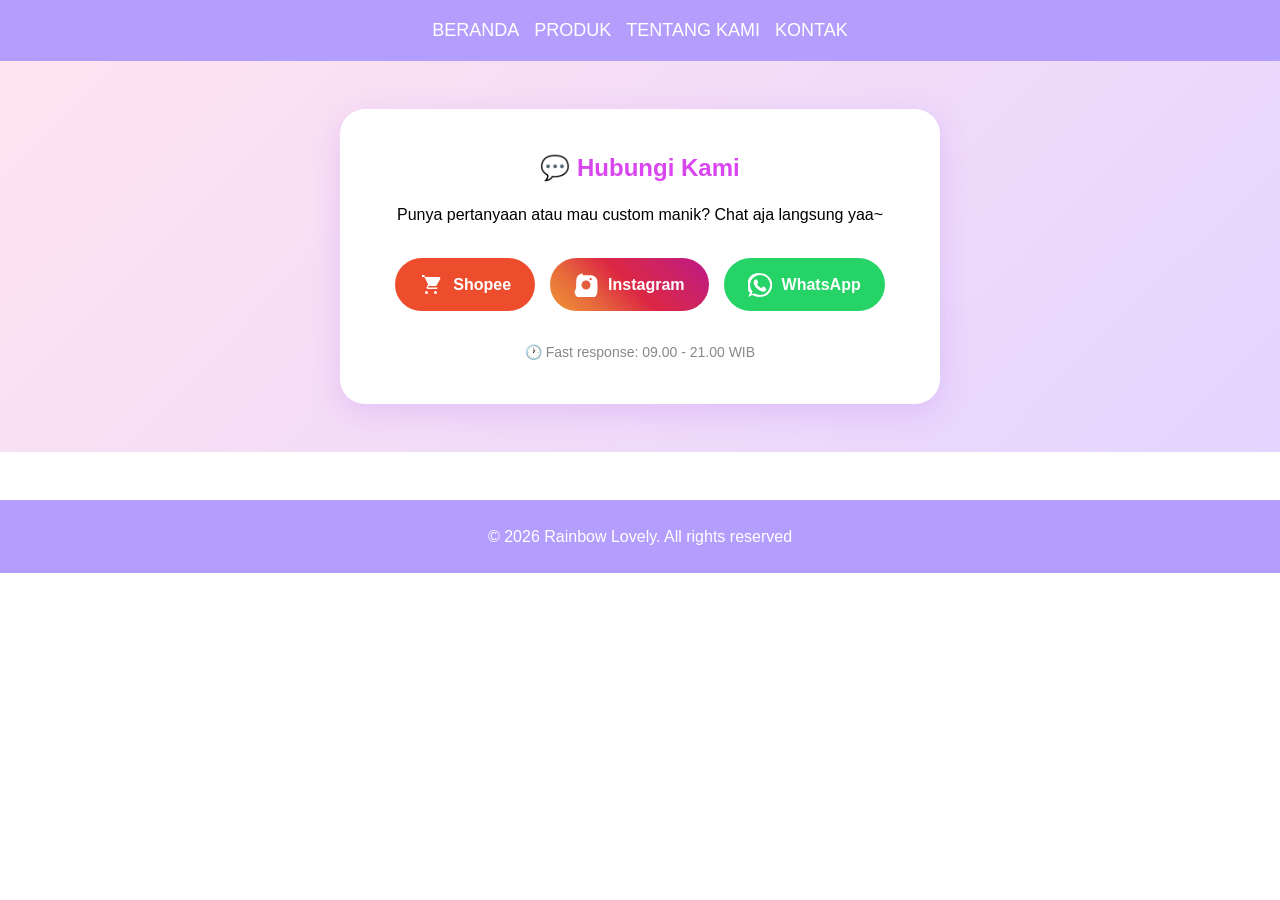
==== commit c0a52b97: "Update kontak.html" ====
--- a/kontak.html
+++ b/kontak.html
@@ -24,30 +24,31 @@
   <div class="kontak-box">
     <h2>💬 Hubungi Kami</h2>
     <p>Punya pertanyaan atau mau custom manik? Chat aja langsung yaa~</p>
-    
-    <div class="kontak-grid">
+
+         <div class="kontak-grid">
+      <a href="https://shopee.co.id/rainbowlovelystore" target="_blank" class="btn-kontak shopee">
+        <svg width="24" height="24" fill="white" viewBox="0 0 24 24">
+          <path d="M7.5 21a1.5 1.5 0 1 0 0-3 1.5 1.5 0 0 0 0 3zm9 0a1.5 1.5 0 1 0 0-3 1.5 1.5 0 0 0 0 3zM3 4h2.5l3.6 7.6-1.4 2.5c-.2.4-.2.8 0 1.2.2.4.6.7 1 .7h9.5v-1.5H8.8l.8-1.5h6.7c.6 0 1.1-.3 1.4-.8l3.5-6.3c.2-.4.2-.8 0-1.2-.2-.4-.6-.7-1-.7H6.2l-.9-2H3V4z"/>
+        </svg>
+        Shopee
+      </a>
+ 
+      <a href="https://https://www.instagram.com/rainbow.store05?igsh=OWJhNnRvbzJlYmhk" target="_blank" class="btn-kontak ig">
+        <svg width="24" height="24" fill="white" viewBox="0 0 24 24">`
+          <path d="M12 2.2c3.2 0 3.6 0 4.9.1 1.2.1 2 .3 2.7.6.7.3 1.3.7 1.9 1.3.6.6 1 1.2 1.3 1.9.3.7.5 1.5.6 2.7.1 1.3.1 1.7.1 4.9s0 3.6-.1 4.9c-.1 1.2-.3 2-.6 2.7-.3.7-.7 1.3-1.3 1.9-.6.6-1.2 1-1.9 1.3-.7.3-1.5.5-2.7.6-1.3.1-1.7.1-4.9.1s-3.6 0-4.9-.1c-1.2-.1-2-.3-2.7-.6a5.3 5.3 0 0 1-1.9-1.3 5.3 5.3 0 0 1-1.3-1.9c-.3-.7-.5-1.5-.6-2.7C2.2 15.6 2.2 15.2 2.2 12s0-3.6.1-4.9c.1-1.2.3-2 .6-2.7.3-.7.7-1.3 1.3-1.9.6-.6 1.2-1 1.9-1.3.7-.3 1.5-.5 2.7-.6C8.4 2.2 8.8 2.2 12 2.2zm0 5.3a4.5 4.5 0 1 0 0 9 4.5 4.5 0 0 0 0-9zm5.8-1.3a1.1 1.1 0 1 0-2.2 0 1.1 1.1 0 0 0 2.2 0z"/>
+        </svg>
+        Instagram
+      </a>   
+          
       <a href="https://wa.me/0882001962797" target="_blank" class="btn-kontak wa">
         <svg width="24" height="24" fill="white" viewBox="0 0 24 24">
           <path d="M20.52 3.48A11.8 11.8 0 0 0 12 .2 11.9 11.9 0 0 0 2.1 20.1L.2 24l3.9-1.9A11.9 11.9 0 0 0 12 23.8a11.8 11.8 0 0 0 8.52-20.32zM12 22a9.9 9.9 0 0 1-5.1-1.4l-.4-.2-2.7.7.7-2.6-.3-.4A10 10 0 1 1 12 22zm5.4-7.5c-.3-.1-1.7-.8-2-.9s-.5-.2-.7.2-.8 1-1 1.2-.3.2-.6 0-1.2-.4-2.3-1.4a9 9 0 0 1-1.6-2c-.2-.3 0-.4.1-.6s.3-.4.5-.6c.2-.2.2-.3.3-.5s0-.4 0-.6-.7-1.8-1-2.4-.6-.5-.8-.5h-.7c-.2 0-.6.1-.9.5s-1.1 1.1-1.1 2.7 1.1 3.1 1.3 3.3 2.2 3.5 5.4 4.9c.7.3 1.3.5 1.8.7.7.2 1.4.2 1.9.1.6-.1 1.7-.7 2-1.4s.3-1.3.2-1.4-.3-.2-.6-.3z"/>
         </svg>
         WhatsApp
       </a>
-      
-      <a href="https://shopee.co.id/rainbowlovelystore" target="_blank" class="btn-kontak shopee">
-        <svg width="24" height="24" fill="white" viewBox="0 0 24 24">
-          <path d="M7.5 21a1.5 1.5 0 1 0 0-3 1.5 1.5 0 0 0 0 3zm9 0a1.5 1.5 0 1 0 0-3 1.5 1.5 0 0 0 0 3zM3 4h2.5l3.6 7.6-1.4 2.5c-.2.4-.2.8 0 1.2.2.4.6.7 1 .7h9.5v-1.5H8.8l.8-1.5h6.7c.6 0 1.1-.3 1.4-.8l3.5-6.3c.2-.4.2-.8 0-1.2-.2-.4-.6-.7-1-.7H6.2l-.9-2H3V4z"/>
-        </svg>
-        Shopee
-      </a>
-      
-      <a href="https://https://www.instagram.com/rainbow.store05?igsh=OWJhNnRvbzJlYmhk" target="_blank" class="btn-kontak ig">
-        <svg width="24" height="24" fill="white" viewBox="0 0 24 24">`
-          <path d="M12 2.2c3.2 0 3.6 0 4.9.1 1.2.1 2 .3 2.7.6.7.3 1.3.7 1.9 1.3.6.6 1 1.2 1.3 1.9.3.7.5 1.5.6 2.7.1 1.3.1 1.7.1 4.9s0 3.6-.1 4.9c-.1 1.2-.3 2-.6 2.7-.3.7-.7 1.3-1.3 1.9-.6.6-1.2 1-1.9 1.3-.7.3-1.5.5-2.7.6-1.3.1-1.7.1-4.9.1s-3.6 0-4.9-.1c-1.2-.1-2-.3-2.7-.6a5.3 5.3 0 0 1-1.9-1.3 5.3 5.3 0 0 1-1.3-1.9c-.3-.7-.5-1.5-.6-2.7C2.2 15.6 2.2 15.2 2.2 12s0-3.6.1-4.9c.1-1.2.3-2 .6-2.7.3-.7.7-1.3 1.3-1.9.6-.6 1.2-1 1.9-1.3.7-.3 1.5-.5 2.7-.6C8.4 2.2 8.8 2.2 12 2.2zm0 5.3a4.5 4.5 0 1 0 0 9 4.5 4.5 0 0 0 0-9zm5.8-1.3a1.1 1.1 0 1 0-2.2 0 1.1 1.1 0 0 0 2.2 0z"/>
-        </svg>
-        Instagram
-      </a>
-    </div>
+ </div>
     
+     
     <p class="jam-operasional">🕐 Fast response: 09.00 - 21.00 WIB</p>
   </div>
 </section>
